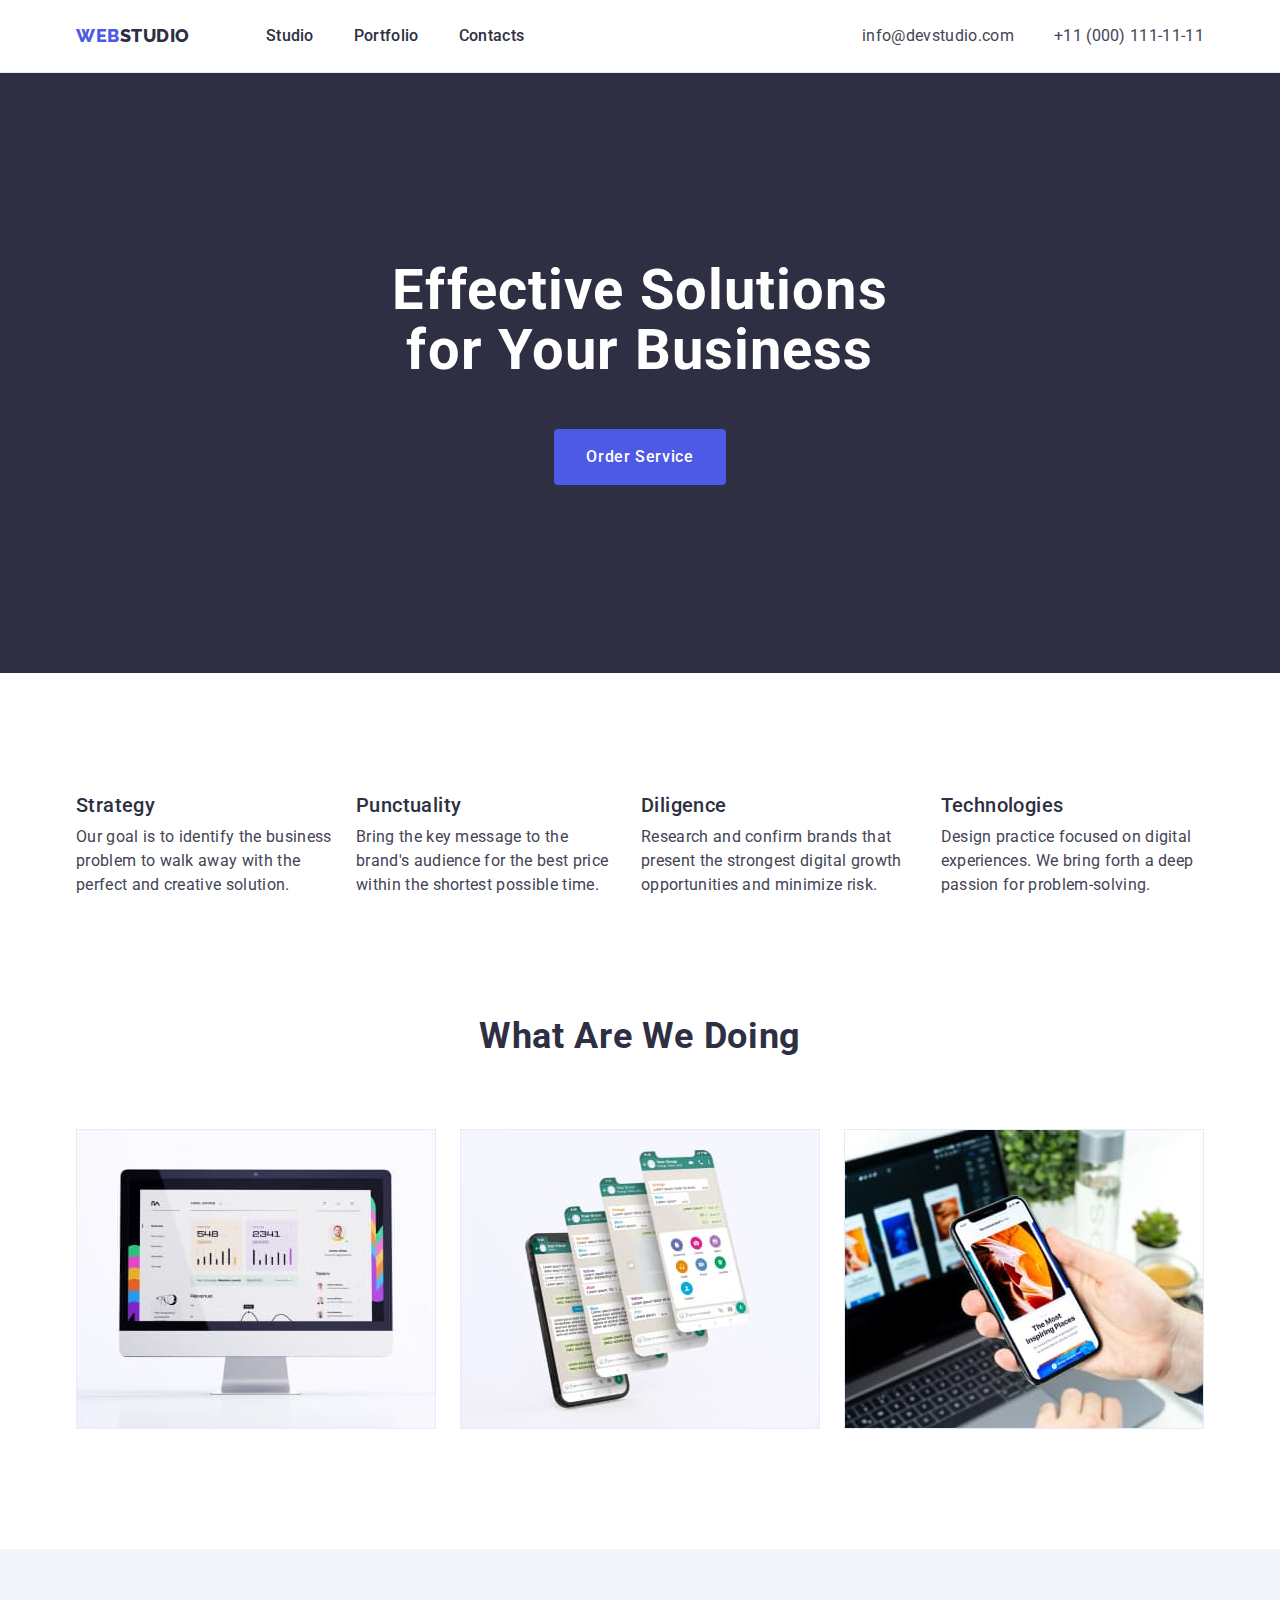
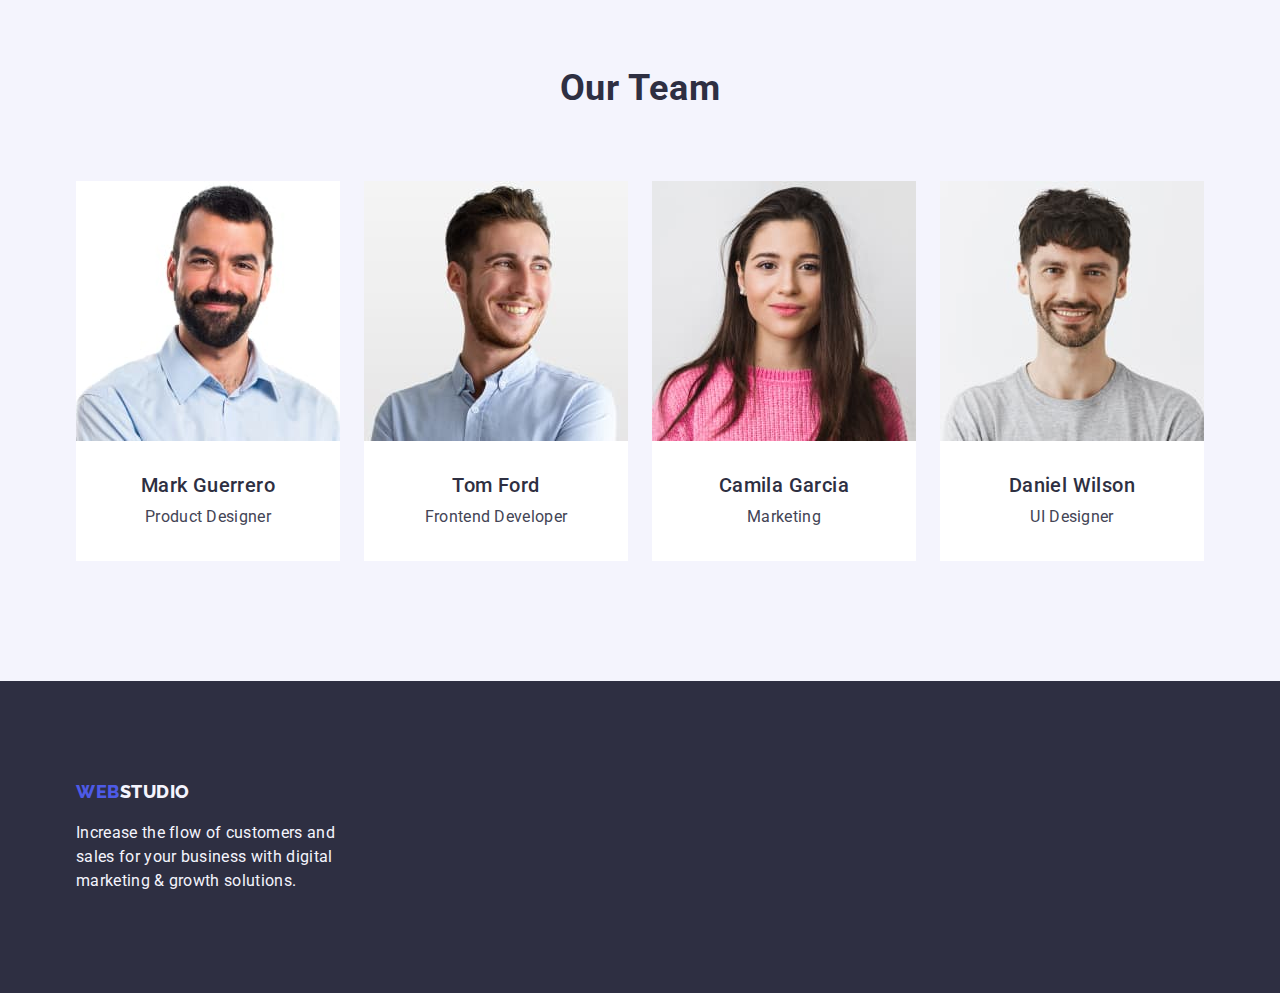
==== index.html @ 350f28e0 "Initial commit" ====
<!DOCTYPE html>

<html lang="en">
  <head>
    <meta charset="UTF-8" />

    <meta http-equiv="X-UA-Compatible" content="IE=edge" />

    <meta name="viewport" content="width=device-width, initial-scale=1.0" />

    <title>Web Studio</title>

    <link rel="preconnect" href="https://fonts.googleapis.com" />

    <link rel="preconnect" href="https://fonts.gstatic.com" crossorigin />

    <link
      href="https://fonts.googleapis.com/css2?family=Raleway:wght@800&family=Roboto:wght@400;500;700;900&display=swap"
      rel="stylesheet"
    />

    <link
      rel="stylesheet"
      href="https://cdnjs.cloudflare.com/ajax/libs/modern-normalize/1.1.0/modern-normalize.css"
      integrity="sha512-Y0MM+V6ymRKN2zStTqzQ227DWhhp4Mzdo6gnlRnuaNCbc+YN/ZH0sBCLTM4M0oSy9c9VKiCvd4Jk44aCLrNS5Q=="
      crossorigin="anonymous"
      referrerpolicy="no-referrer"
    />

    <link rel="stylesheet" href="./css/styles.css" />
  </head>

  <!-- body -->

  <body>
    <!-- <header> -->

    <header class="header">
      <div class="container cont-nav">
        <nav>
          <a class="logo-link link" href="./index.html"
            >Web<span class="logo-part">Studio</span></a
          >

          <!-- navigation -->

          <ul class="menu list">
            <li class="menu-item">
              <a class="menu-link link" href="./index.html">Studio</a>
            </li>

            <li class="menu-item">
              <a class="menu-link link" href="./portfolio.html">Portfolio</a>
            </li>

            <li class="menu-item">
              <a class="menu-link link" href="">Contacts</a>
            </li>
          </ul>
        </nav>

        <!-- contacts -->

        <address class="contacts">
          <ul class="address-list list">
            <li class="menu-item">
              <a class="contact-unit link" href="mailto:info@devstudio.com"
                >info@devstudio.com
              </a>
            </li>

            <li class="menu-item">
              <a class="contact-unit link" href="tel:+110001111111"
                >+11 (000) 111-11-11
              </a>
            </li>
          </ul>
        </address>
      </div>
    </header>

    <!-- main -->

    <main>
      <!-- section 1 -->

      <section class="hero-section">
        <div class="container content">
          <h1 class="main-title">
            Effective Solutions <br />
            for Your Business
          </h1>

          <button class="hero-button" type="button">Order Service</button>
        </div>
      </section>

      <!-- section 2 -->

      <section class="second-section">
        <div class="container second-section-cont">
          <h2 hidden class="secondary-title">Our advances</h2>

          <ul class="list second-section-list">
            <li>
              <h3 class="suptitle">Strategy</h3>

              <p class="title-description">
                Our goal is to identify the business problem to walk away with
                the perfect and creative solution.
              </p>
            </li>

            <li>
              <h3 class="suptitle">Punctuality</h3>

              <p class="title-description">
                Bring the key message to the brand's audience for the best price
                within the shortest possible time.
              </p>
            </li>

            <li>
              <h3 class="suptitle">Diligence</h3>

              <p class="title-description">
                Research and confirm brands that present the strongest digital
                growth opportunities and minimize risk.
              </p>
            </li>

            <li>
              <h3 class="suptitle">Technologies</h3>

              <p class="title-description">
                Design practice focused on digital experiences. We bring forth a
                deep passion for problem-solving.
              </p>
            </li>
          </ul>
        </div>
      </section>

      <!-- section 3 -->

      <section class="third-section">
        <div class="container">
          <h2 class="subtitle">What are we doing</h2>

          <ul class="list third-section-list">
            <li>
              <img
                src="./images/img-1.jpg"
                alt="personal computer"
                width="360"
                height="300"
              />
            </li>

            <li>
              <img
                src="./images/img-2.jpg"
                alt="smarphone, mobile application"
                width="360"
                height="300"
              />
            </li>

            <li>
              <img
                src="./images/img-3.jpg"
                alt="smarphone, laptop"
                width="360"
                height="300"
              />
            </li>
          </ul>
        </div>
      </section>

      <!-- section 4 -->

      <section class="fourth-section">
        <div class="container">
          <h2 class="subtitle">Our Team</h2>

          <ul class="list fourth-section-list">
            <li class="fourth-section-item">
              <img
                src="./images/img-4.jpg"
                alt="team member"
                width="264"
                height="260"
              />

              <div class="team-member">
                <h3 class="suptitle">Mark Guerrero</h3>

                <p class="title-description">Product Designer</p>
              </div>
            </li>

            <li class="fourth-section-item">
              <img
                src="./images/img-5.jpg"
                alt="team member"
                width="264"
                height="260"
              />

              <div class="team-member">
                <h3 class="suptitle">Tom Ford</h3>

                <p class="title-description">Frontend Developer</p>
              </div>
            </li>

            <li class="fourth-section-item">
              <img
                src="./images/img-6.jpg"
                alt="team member"
                width="264"
                height="260"
              />

              <div class="team-member">
                <h3 class="suptitle">Camila Garcia</h3>

                <p class="title-description">Marketing</p>
              </div>
            </li>

            <li class="fourth-section-item">
              <img
                src="./images/img-7.jpg"
                alt="team member"
                width="264"
                height="260"
              />

              <div class="team-member">
                <h3 class="suptitle">Daniel Wilson</h3>

                <p class="title-description">UI Designer</p>
              </div>
            </li>
          </ul>
        </div>
      </section>
    </main>

    <!-- footer -->

    <footer class="footer">
      <div class="container">
        <div class="footer-content">
          <a class="logo-link link" href="./index.html"
            >Web<span class="logo-footer">Studio</span>
          </a>

          <p class="footer-title">
            Increase the flow of customers and sales for your business with
            digital marketing & growth solutions.
          </p>
        </div>
      </div>
    </footer>
  </body>
</html>
---- css/styles.css ----
:root {
  --primary-brand: #4d5ae5;
  --pressed-state: #404bbf;
  --dark: #2e2f42;
  --success: #31d0aa;
  --text: #434455;
  --subtle-Text: #8e8f99;
  --accent: #e7e9fc;
  --light: #f4f4fd;
  --modal-overlay: rgba(46, 47, 66, 0.4);
  --hero-background: rgba(46, 47, 66, 0.7);
  --white-background: #ffffff;
  --modal-background: #fcfcfc;
}

body {
  color: var(--text);
  background-color: var(--white-background);
  font-family: 'Roboto', sans-serif;
  font-size: 16px;
  line-height: 1.5;
  letter-spacing: 0.02em;
}

img {
  display: block;
  max-width: 100%;
  height: auto;
}

/*==================== style reset ==========================*/

p,
h1,
h2,
h3,
h4,
h5,
h6 {
  margin: 0;
}

ul {
  margin: 0;
  padding-left: 0;
}

.list {
  list-style: none;
}

.link {
  text-decoration: none;
}

button {
  cursor: pointer;
}

/*=================== /style reset ========================*/

/*==================== wrappers ========================*/

.container {
  width: 1158px;
  padding-left: 15px;
  padding-right: 15px;
  margin: 0 auto;
}

.header {
  border-bottom: 1px solid var(--accent);
}

.cont-nav {
  display: flex;
}

.cont-nav nav,
.cont-nav address {
  display: flex;
  align-items: center;
}

.logo-link {
  margin-right: 76px;
}

.menu {
  display: flex;
}

.menu-item:not(:last-child) {
  margin-right: 40px;
}

.menu-item {
  padding-top: 24px;
  padding-bottom: 24px;
}

.address-list {
  display: flex;
}

.contacts {
  margin-left: auto;
}

.second-section {
  padding-top: 120px;
}

.second-section-list {
  display: flex;
}

.second-section-list li:not(:last-child) {
  margin-right: 24px;
}

.suptitle {
  margin-bottom: 8px;
}

.third-section {
  padding-top: 120px;
  padding-bottom: 120px;
}

.third-section-list {
  display: flex;
}

.third-section-list li:not(:last-child) {
  margin-right: 24px;
}

.fourth-section {
  padding-top: 120px;
  padding-bottom: 120px;
}

.fourth-section-list {
  display: flex;
}

.fourth-section-list li:not(:last-child) {
  margin-right: 24px;
}

.team-member {
  padding-top: 32px;
  padding-bottom: 32px;
  text-align: center;
}

.subtitle {
  margin-bottom: 72px;
}

.footer-content {
  width: 294px;
}

/* portfolio wrappers */

.prtfl-section {
  padding-top: 96px;
  padding-bottom: 120px;
}

.prtfl-list {
  display: flex;
  justify-content: center;
  margin-bottom: 72px;
}

.prtfl-button:not(:last-child) {
  margin-right: 24px;
}

.net {
  display: flex;
  flex-wrap: wrap;
}

.net li {
  margin-right: 24px;
  margin-bottom: 48px;
}

.net li:nth-child(3n) {
  margin-right: 0;
}

.net li:nth-last-child(-n + 3) {
  margin-bottom: 0;
}

.prtfl-menu {
  border: 1px solid var(--accent);
  border-top: none;
  padding-top: 32px;
  padding-left: 16px;
  padding-bottom: 32px;
}

/*=================== /wrappers =======================*/

/* ================ logo ================ */

.logo-link {
  color: var(--primary-brand);
  font-family: 'Raleway', sans-serif;
  letter-spacing: 0.03em;
  font-weight: 800;
  font-size: 18px;
  line-height: 1.17;
  letter-spacing: 0.03em;
  text-transform: uppercase;
}

.logo-part {
  color: var(--dark);
  font-family: 'Raleway', sans-serif;
  letter-spacing: 0.03em;
  font-weight: 800;
  font-size: 18px;
  line-height: 1.17;
  letter-spacing: 0.03em;
  text-transform: uppercase;
}

.logo-footer {
  color: var(--light);
}

/* ================ /logo ================= */

/* ================ header ================ */

.menu-link {
  font-weight: 500;
  color: var(--dark);
}

.menu-link:hover,
.menu-link:focus {
  color: var(--pressed-state);
}

.contacts {
  font-style: normal;
}

.contact-unit {
  color: var(--text);
}

.contact-unit:hover,
.contact-unit:focus {
  color: var(--pressed-state);
}

/* ================ /header ================ */

/* ============== main(index.html) ================ */

.hero-section {
  display: block;
  padding-top: 188px;
  padding-bottom: 188px;
  text-align: center;
  background-color: var(--dark);
}

.hero-button {
  padding: 16px 32px;
  margin-top: 48px;
  border: none;
  border-radius: 4px;

  font-family: 'Roboto', sans-serif;
  font-weight: 500;
  font-size: 16px;
  line-height: 1.5;
  letter-spacing: 0.04em;
  color: var(--white-background);
  background: var(--primary-brand);
  cursor: pointer;
}

.hero-button:hover,
.hero-button:focus {
  color: var(--white-background);
  background-color: var(--pressed-state);
  border-color: var(--primary-brand);
}

.main-title {
  font-weight: 700;
  font-size: 56px;
  line-height: 1.07;
  text-align: center;
  letter-spacing: 0.02em;
  color: var(--white-background);
}

.subtitle {
  font-size: 36px;
  line-height: 1.11;
  text-align: center;
  letter-spacing: 0.02em;
  text-transform: capitalize;
  color: var(--dark);
}

.suptitle {
  font-weight: 500;
  font-size: 20px;
  line-height: 1.2;
  letter-spacing: 0.02em;
  color: var(--dark);
}

.title-description {
  font-size: 16px;
  line-height: 1.5;
  letter-spacing: 0.02em;
  color: var(--text);
}

.fourth-section {
  background-color: var(--light);
}

.fourth-section-item {
  background-color: var(--white-background);
}

/* ============== /main(index.html) ================ */

/* ===================== main(portfolio.html) =================== */

.button {
  padding: 16px 32px;
  border-radius: 4px;

  font-family: 'Roboto', sans-serif;
  font-weight: 500;
  font-size: 16px;
  line-height: 1.5;
  letter-spacing: 0.04em;
  background-color: var(--light);
  color: var(--primary-brand);
  border: var(--accent);
  cursor: pointer;
}

.button:hover,
.button:focus {
  background-color: var(--pressed-state);
  color: var(--white-background);
  border-color: var(--pressed-state);
}

/* ===================== main(portfolio.html) =================== */

/* ============ footer =========== */

.footer {
  padding-top: 100px;
  padding-bottom: 100px;

  background-color: var(--dark);
}
.footer-title {
  margin-top: 16px;
  color: var(--light);
}

/* ============ /footer =========== */
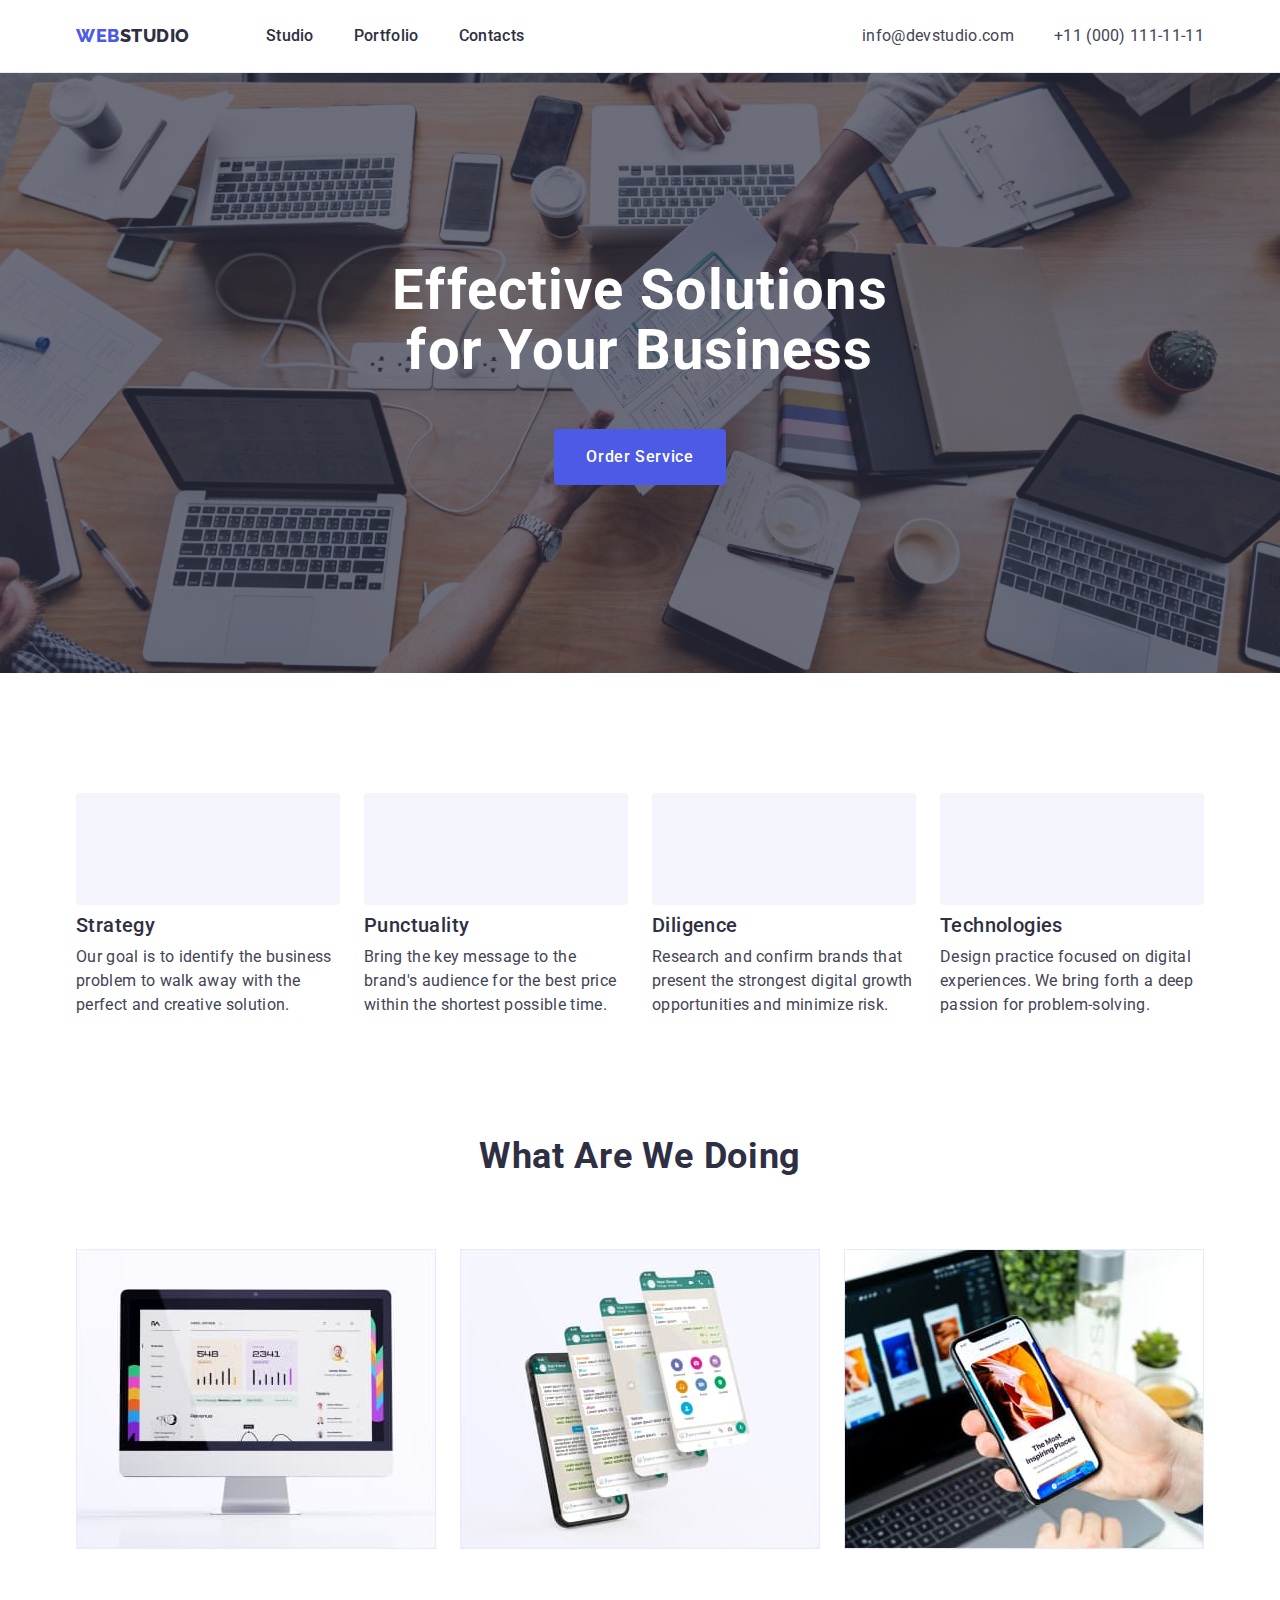
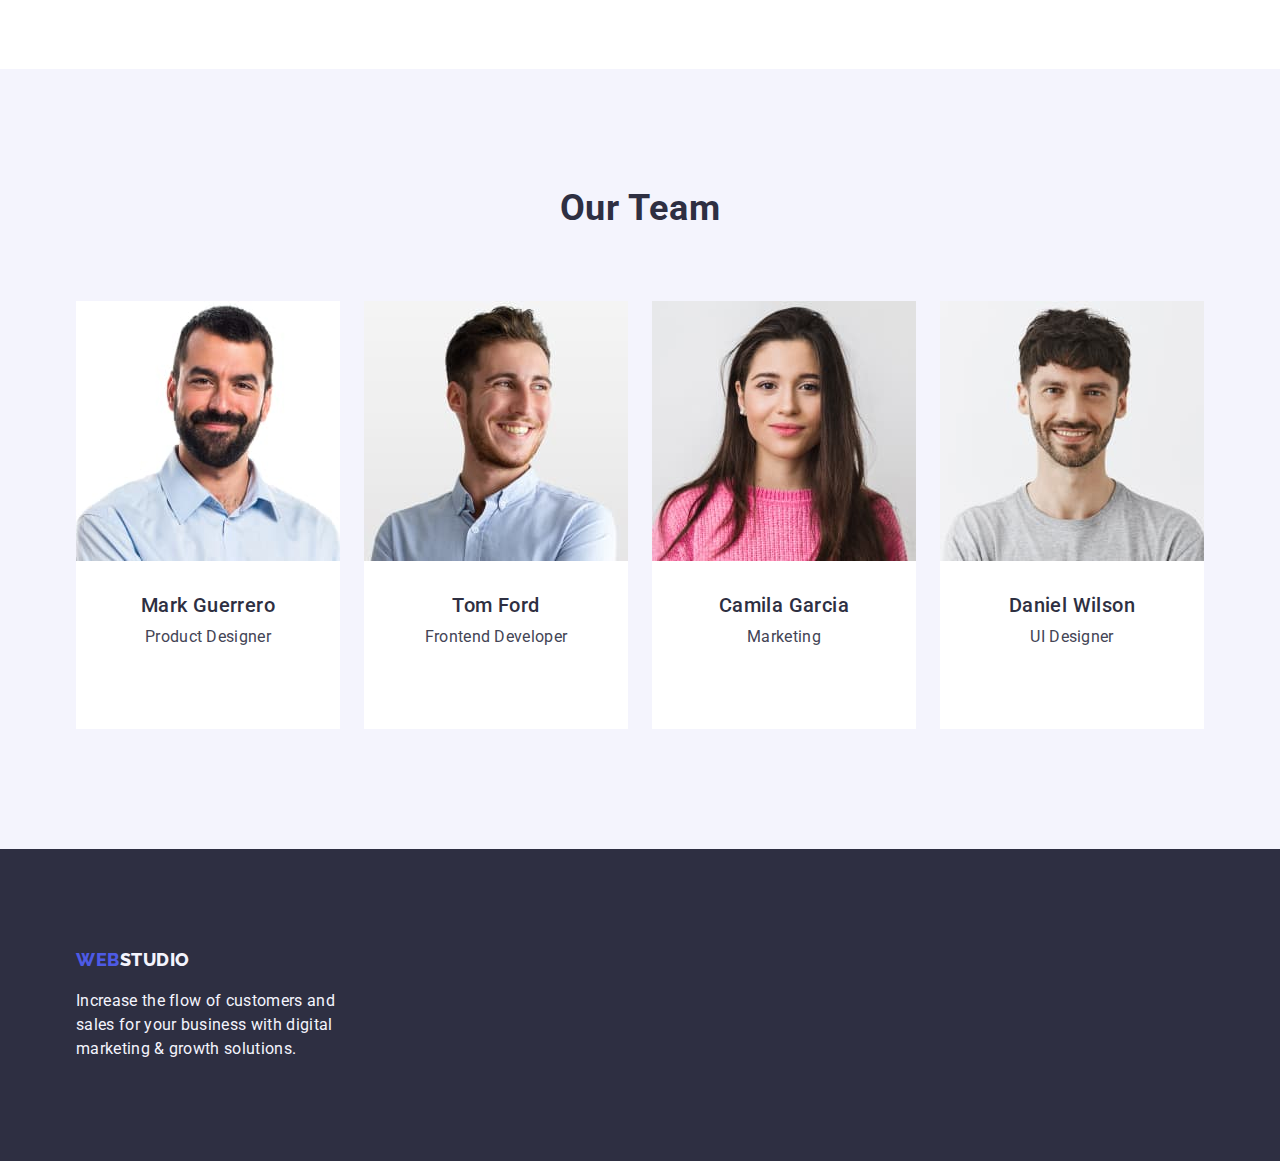
==== commit c05737be: "added icons" ====
--- a/index.html
+++ b/index.html
@@ -103,6 +103,11 @@
 
           <ul class="list second-section-list">
             <li>
+              <div class="icon-wrapper">
+                <svg>
+                  <use></use>
+                </svg>
+              </div>
               <h3 class="suptitle">Strategy</h3>
 
               <p class="title-description">
@@ -112,6 +117,11 @@
             </li>
 
             <li>
+              <div class="icon-wrapper">
+                <svg>
+                  <use></use>
+                </svg>
+              </div>
               <h3 class="suptitle">Punctuality</h3>
 
               <p class="title-description">
@@ -121,6 +131,11 @@
             </li>
 
             <li>
+              <div class="icon-wrapper">
+                <svg>
+                  <use></use>
+                </svg>
+              </div>
               <h3 class="suptitle">Diligence</h3>
 
               <p class="title-description">
@@ -130,6 +145,11 @@
             </li>
 
             <li>
+              <div class="icon-wrapper">
+                <svg>
+                  <use></use>
+                </svg>
+              </div>
               <h3 class="suptitle">Technologies</h3>
 
               <p class="title-description">
@@ -197,6 +217,42 @@
                 <h3 class="suptitle">Mark Guerrero</h3>
 
                 <p class="title-description">Product Designer</p>
+                <ul class="member-social-links list">
+                  <li class="social-link-item">
+                    <a href="social-link link">
+                      <svg class="social-link-icon" width="16" height="16">
+                        <use
+                          href="./images/symbol-defs.svg#icon-instagram"
+                        ></use>
+                      </svg>
+                    </a>
+                  </li>
+                  <li class="social-link-item">
+                    <a href="social-link link">
+                      <svg class="social-link-icon" width="16" height="16">
+                        <use href="./images/symbol-defs.svg#icon-twitter"></use>
+                      </svg>
+                    </a>
+                  </li>
+                  <li class="social-link-item">
+                    <a href="social-link link">
+                      <svg class="social-link-icon" width="16" height="16">
+                        <use
+                          href="./images/symbol-defs.svg#icon-facebook"
+                        ></use>
+                      </svg>
+                    </a>
+                  </li>
+                  <li class="social-link-item">
+                    <a href="social-link link">
+                      <svg class="social-link-icon" width="16" height="16">
+                        <use
+                          href="./images/symbol-defs.svg#icon-linkedin"
+                        ></use>
+                      </svg>
+                    </a>
+                  </li>
+                </ul>
               </div>
             </li>
 
@@ -212,6 +268,36 @@
                 <h3 class="suptitle">Tom Ford</h3>
 
                 <p class="title-description">Frontend Developer</p>
+                <ul class="member-social-links list">
+                  <li class="social-link-item">
+                    <a href="social-link link">
+                      <svg class="social-link-icon">
+                        <use></use>
+                      </svg>
+                    </a>
+                  </li>
+                  <li class="social-link-item">
+                    <a href="social-link link">
+                      <svg class="social-link-icon">
+                        <use></use>
+                      </svg>
+                    </a>
+                  </li>
+                  <li class="social-link-item">
+                    <a href="social-link link">
+                      <svg class="social-link-icon">
+                        <use></use>
+                      </svg>
+                    </a>
+                  </li>
+                  <li class="social-link-item">
+                    <a href="social-link link">
+                      <svg class="social-link-icon">
+                        <use></use>
+                      </svg>
+                    </a>
+                  </li>
+                </ul>
               </div>
             </li>
 
@@ -227,6 +313,36 @@
                 <h3 class="suptitle">Camila Garcia</h3>
 
                 <p class="title-description">Marketing</p>
+                <ul class="member-social-links list">
+                  <li class="social-link-item">
+                    <a href="social-link link">
+                      <svg class="social-link-icon">
+                        <use></use>
+                      </svg>
+                    </a>
+                  </li>
+                  <li class="social-link-item">
+                    <a href="social-link link">
+                      <svg class="social-link-icon">
+                        <use></use>
+                      </svg>
+                    </a>
+                  </li>
+                  <li class="social-link-item">
+                    <a href="social-link link">
+                      <svg class="social-link-icon">
+                        <use></use>
+                      </svg>
+                    </a>
+                  </li>
+                  <li class="social-link-item">
+                    <a href="social-link link">
+                      <svg class="social-link-icon">
+                        <use></use>
+                      </svg>
+                    </a>
+                  </li>
+                </ul>
               </div>
             </li>
 
@@ -242,6 +358,36 @@
                 <h3 class="suptitle">Daniel Wilson</h3>
 
                 <p class="title-description">UI Designer</p>
+                <ul class="member-social-links list">
+                  <li class="social-link-item">
+                    <a href="social-link link">
+                      <svg class="social-link-icon">
+                        <use></use>
+                      </svg>
+                    </a>
+                  </li>
+                  <li class="social-link-item">
+                    <a href="social-link link">
+                      <svg class="social-link-icon">
+                        <use></use>
+                      </svg>
+                    </a>
+                  </li>
+                  <li class="social-link-item">
+                    <a href="social-link link">
+                      <svg class="social-link-icon">
+                        <use></use>
+                      </svg>
+                    </a>
+                  </li>
+                  <li class="social-link-item">
+                    <a href="social-link link">
+                      <svg class="social-link-icon">
+                        <use></use>
+                      </svg>
+                    </a>
+                  </li>
+                </ul>
               </div>
             </li>
           </ul>
--- a/css/styles.css
+++ b/css/styles.css
@@ -8,7 +8,8 @@
   --accent: #e7e9fc;
   --light: #f4f4fd;
   --modal-overlay: rgba(46, 47, 66, 0.4);
-  --hero-background: rgba(46, 47, 66, 0.7);
+  --hero-background: linear-gradient
+    (rgba(46, 47, 66, 0.7), rgba(46, 47, 66, 0.7));
   --white-background: #ffffff;
   --modal-background: #fcfcfc;
 }
@@ -151,7 +152,9 @@
 
 .team-member {
   padding-top: 32px;
+  padding-right: 16px;
   padding-bottom: 32px;
+  padding-left: 16px;
   text-align: center;
 }
 
@@ -268,6 +271,10 @@
 /* ============== main(index.html) ================ */
 
 .hero-section {
+  background-image: url(../images/dark-bg.png), url(../images/hero-bg.jpg);
+  background-repeat: no-repeat;
+  background-position: center;
+  background-size: cover;
   display: block;
   padding-top: 188px;
   padding-bottom: 188px;
@@ -331,12 +338,45 @@
   color: var(--text);
 }
 
+.icon-wrapper {
+  width: 264px;
+  height: 112px;
+  border-radius: 4px;
+  background-color: var(--light);
+  margin-bottom: 8px;
+}
+
 .fourth-section {
   background-color: var(--light);
 }
 
 .fourth-section-item {
   background-color: var(--white-background);
+}
+
+.member-social-links {
+  display: flex;
+  justify-content: space-between;
+  margin-top: 8px;
+}
+
+.social-link-item {
+  width: 40px;
+  height: 40px;
+}
+
+.social-link {
+  width: 100%;
+  height: 100%;
+  border-radius: 50%;
+  background-color: var(--primary-brand);
+  display: flex;
+  align-items: center;
+  justify-content: center;
+}
+
+.social-link-icon {
+  fill: #ffffff;
 }
 
 /* ============== /main(index.html) ================ */
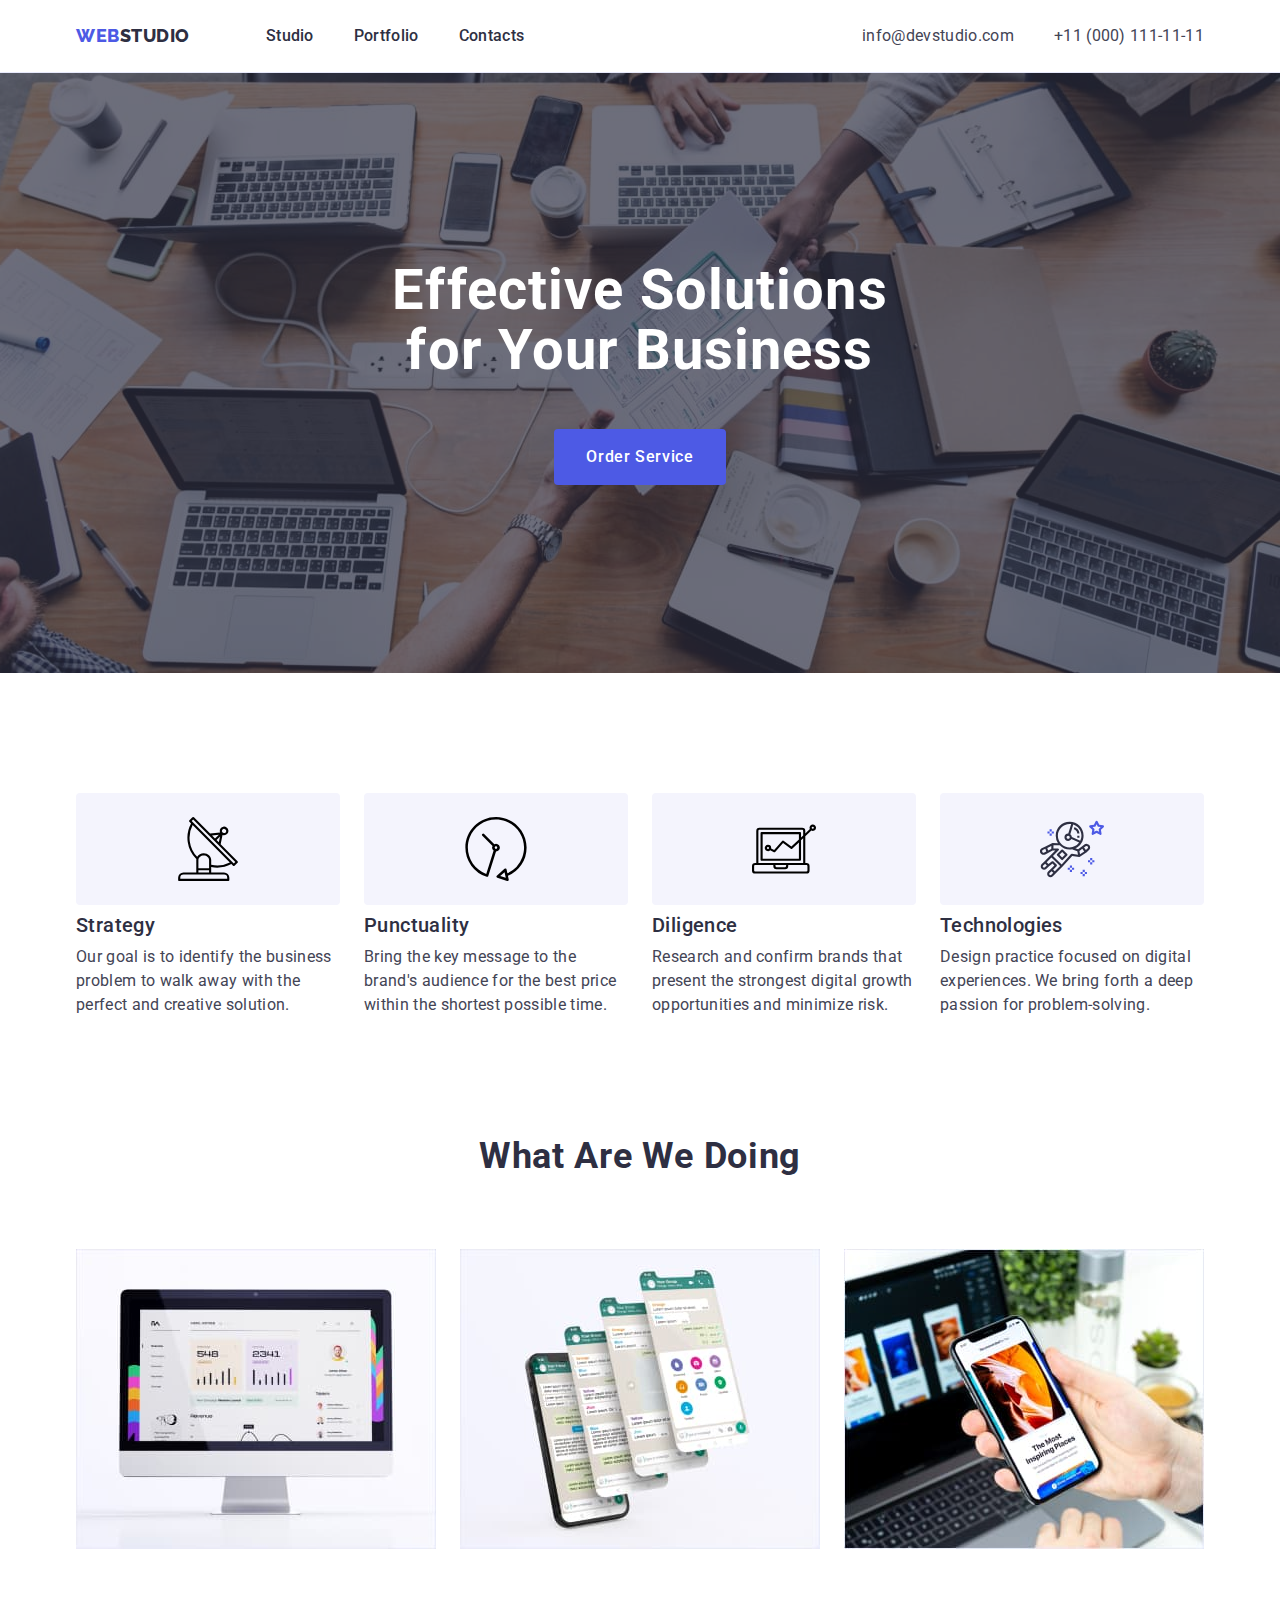
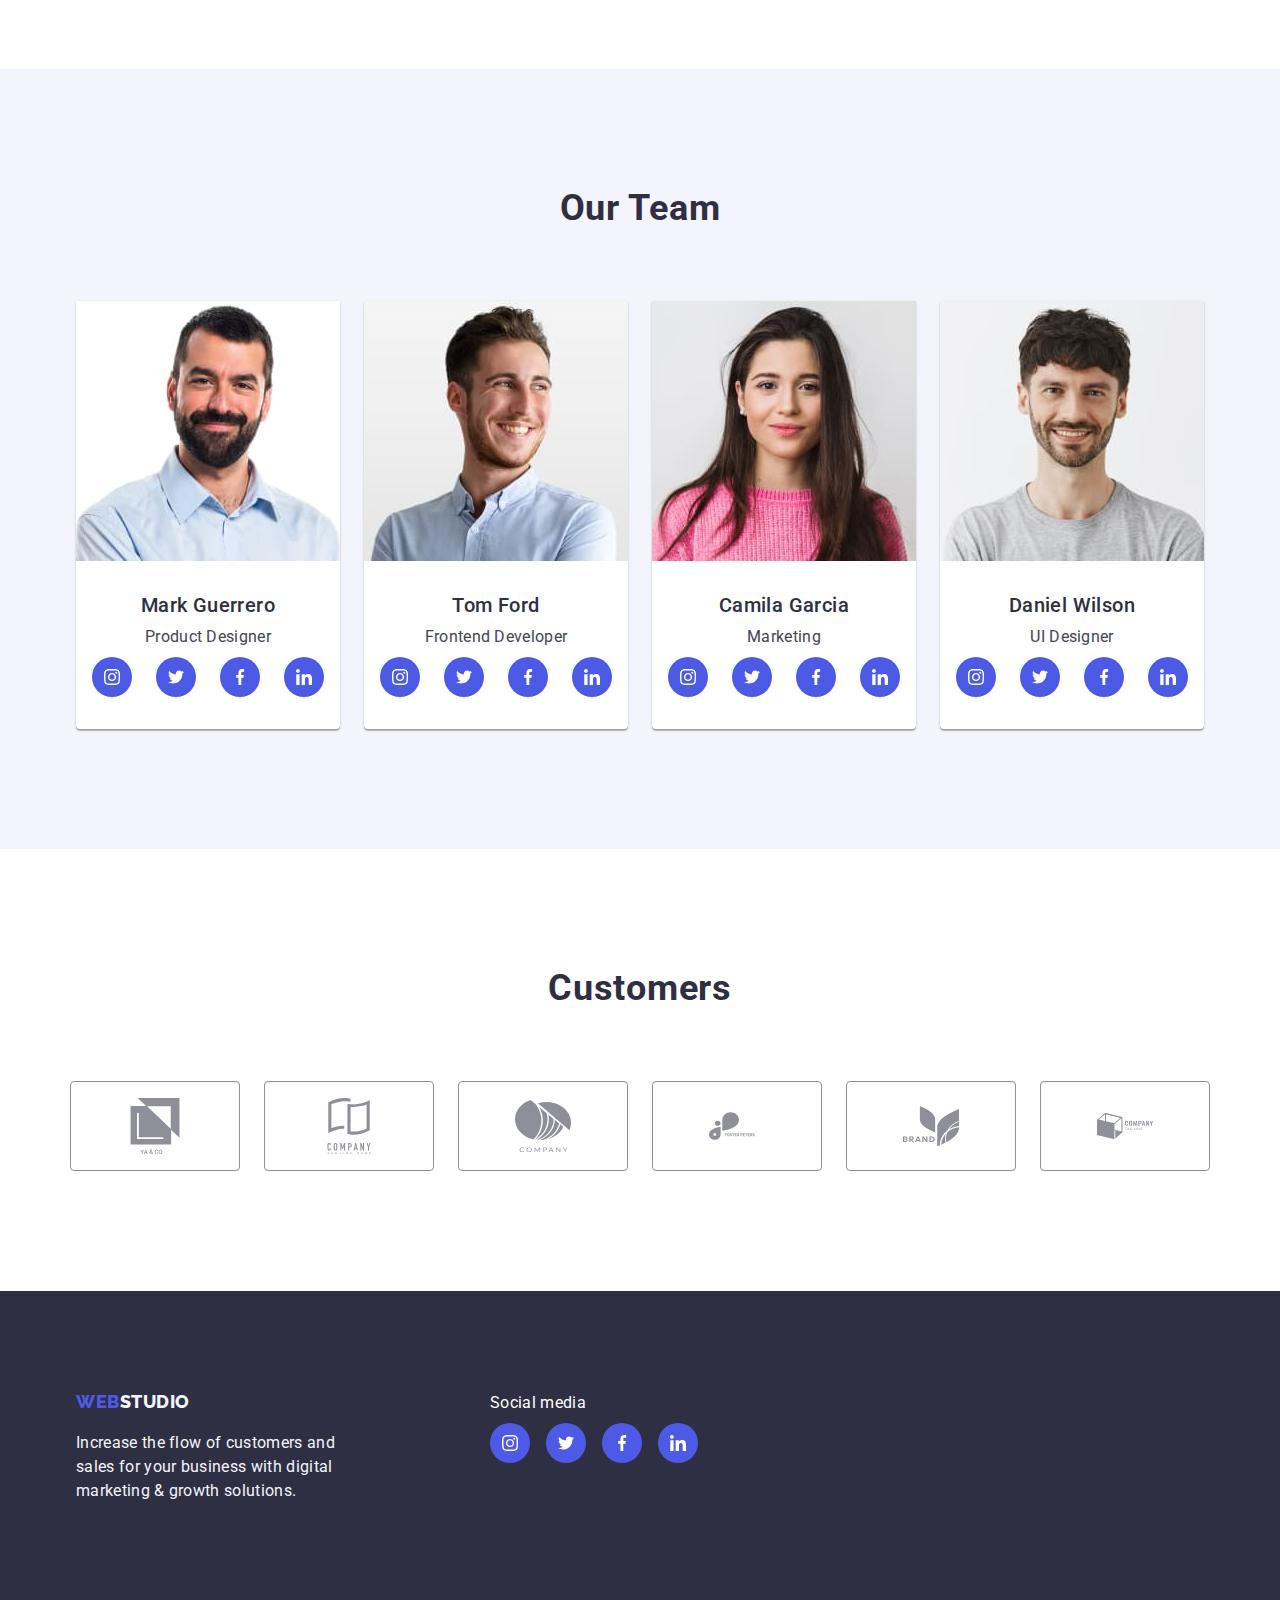
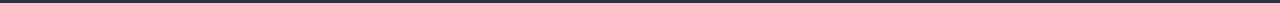
==== commit b8abf1b0: "added css" ====
--- a/index.html
+++ b/index.html
@@ -104,8 +104,8 @@
           <ul class="list second-section-list">
             <li>
               <div class="icon-wrapper">
-                <svg>
-                  <use></use>
+                <svg class="advances-icon">
+                  <use href="./images/symbol-defs.svg#icon-strategy"></use>
                 </svg>
               </div>
               <h3 class="suptitle">Strategy</h3>
@@ -118,8 +118,8 @@
 
             <li>
               <div class="icon-wrapper">
-                <svg>
-                  <use></use>
+                <svg class="advances-icon">
+                  <use href="./images/symbol-defs.svg#icon-punctuality"></use>
                 </svg>
               </div>
               <h3 class="suptitle">Punctuality</h3>
@@ -132,8 +132,8 @@
 
             <li>
               <div class="icon-wrapper">
-                <svg>
-                  <use></use>
+                <svg class="advances-icon">
+                  <use href="./images/symbol-defs.svg#icon-diligence"></use>
                 </svg>
               </div>
               <h3 class="suptitle">Diligence</h3>
@@ -146,8 +146,8 @@
 
             <li>
               <div class="icon-wrapper">
-                <svg>
-                  <use></use>
+                <svg class="advances-icon">
+                  <use href="./images/symbol-defs.svg#icon-technologies"></use>
                 </svg>
               </div>
               <h3 class="suptitle">Technologies</h3>
@@ -219,7 +219,7 @@
                 <p class="title-description">Product Designer</p>
                 <ul class="member-social-links list">
                   <li class="social-link-item">
-                    <a href="social-link link">
+                    <a class="social-link link" href="">
                       <svg class="social-link-icon" width="16" height="16">
                         <use
                           href="./images/symbol-defs.svg#icon-instagram"
@@ -228,14 +228,14 @@
                     </a>
                   </li>
                   <li class="social-link-item">
-                    <a href="social-link link">
+                    <a class="social-link link" href="">
                       <svg class="social-link-icon" width="16" height="16">
                         <use href="./images/symbol-defs.svg#icon-twitter"></use>
                       </svg>
                     </a>
                   </li>
                   <li class="social-link-item">
-                    <a href="social-link link">
+                    <a class="social-link link" href="">
                       <svg class="social-link-icon" width="16" height="16">
                         <use
                           href="./images/symbol-defs.svg#icon-facebook"
@@ -244,7 +244,7 @@
                     </a>
                   </li>
                   <li class="social-link-item">
-                    <a href="social-link link">
+                    <a class="social-link link" href="">
                       <svg class="social-link-icon" width="16" height="16">
                         <use
                           href="./images/symbol-defs.svg#icon-linkedin"
@@ -270,30 +270,36 @@
                 <p class="title-description">Frontend Developer</p>
                 <ul class="member-social-links list">
                   <li class="social-link-item">
-                    <a href="social-link link">
-                      <svg class="social-link-icon">
-                        <use></use>
-                      </svg>
-                    </a>
-                  </li>
-                  <li class="social-link-item">
-                    <a href="social-link link">
-                      <svg class="social-link-icon">
-                        <use></use>
-                      </svg>
-                    </a>
-                  </li>
-                  <li class="social-link-item">
-                    <a href="social-link link">
-                      <svg class="social-link-icon">
-                        <use></use>
-                      </svg>
-                    </a>
-                  </li>
-                  <li class="social-link-item">
-                    <a href="social-link link">
-                      <svg class="social-link-icon">
-                        <use></use>
+                    <a class="social-link link" href="">
+                      <svg class="social-link-icon" width="16" height="16">
+                        <use
+                          href="./images/symbol-defs.svg#icon-instagram"
+                        ></use>
+                      </svg>
+                    </a>
+                  </li>
+                  <li class="social-link-item">
+                    <a class="social-link link" href="">
+                      <svg class="social-link-icon" width="16" height="16">
+                        <use href="./images/symbol-defs.svg#icon-twitter"></use>
+                      </svg>
+                    </a>
+                  </li>
+                  <li class="social-link-item">
+                    <a class="social-link link" href="">
+                      <svg class="social-link-icon" width="16" height="16">
+                        <use
+                          href="./images/symbol-defs.svg#icon-facebook"
+                        ></use>
+                      </svg>
+                    </a>
+                  </li>
+                  <li class="social-link-item">
+                    <a class="social-link link" href="">
+                      <svg class="social-link-icon" width="16" height="16">
+                        <use
+                          href="./images/symbol-defs.svg#icon-linkedin"
+                        ></use>
                       </svg>
                     </a>
                   </li>
@@ -315,30 +321,36 @@
                 <p class="title-description">Marketing</p>
                 <ul class="member-social-links list">
                   <li class="social-link-item">
-                    <a href="social-link link">
-                      <svg class="social-link-icon">
-                        <use></use>
-                      </svg>
-                    </a>
-                  </li>
-                  <li class="social-link-item">
-                    <a href="social-link link">
-                      <svg class="social-link-icon">
-                        <use></use>
-                      </svg>
-                    </a>
-                  </li>
-                  <li class="social-link-item">
-                    <a href="social-link link">
-                      <svg class="social-link-icon">
-                        <use></use>
-                      </svg>
-                    </a>
-                  </li>
-                  <li class="social-link-item">
-                    <a href="social-link link">
-                      <svg class="social-link-icon">
-                        <use></use>
+                    <a class="social-link link" href="">
+                      <svg class="social-link-icon" width="16" height="16">
+                        <use
+                          href="./images/symbol-defs.svg#icon-instagram"
+                        ></use>
+                      </svg>
+                    </a>
+                  </li>
+                  <li class="social-link-item">
+                    <a class="social-link link" href="">
+                      <svg class="social-link-icon" width="16" height="16">
+                        <use href="./images/symbol-defs.svg#icon-twitter"></use>
+                      </svg>
+                    </a>
+                  </li>
+                  <li class="social-link-item">
+                    <a class="social-link link" href="">
+                      <svg class="social-link-icon" width="16" height="16">
+                        <use
+                          href="./images/symbol-defs.svg#icon-facebook"
+                        ></use>
+                      </svg>
+                    </a>
+                  </li>
+                  <li class="social-link-item">
+                    <a class="social-link link" href="">
+                      <svg class="social-link-icon" width="16" height="16">
+                        <use
+                          href="./images/symbol-defs.svg#icon-linkedin"
+                        ></use>
                       </svg>
                     </a>
                   </li>
@@ -360,35 +372,93 @@
                 <p class="title-description">UI Designer</p>
                 <ul class="member-social-links list">
                   <li class="social-link-item">
-                    <a href="social-link link">
-                      <svg class="social-link-icon">
-                        <use></use>
-                      </svg>
-                    </a>
-                  </li>
-                  <li class="social-link-item">
-                    <a href="social-link link">
-                      <svg class="social-link-icon">
-                        <use></use>
-                      </svg>
-                    </a>
-                  </li>
-                  <li class="social-link-item">
-                    <a href="social-link link">
-                      <svg class="social-link-icon">
-                        <use></use>
-                      </svg>
-                    </a>
-                  </li>
-                  <li class="social-link-item">
-                    <a href="social-link link">
-                      <svg class="social-link-icon">
-                        <use></use>
+                    <a class="social-link link" href="">
+                      <svg class="social-link-icon" width="16" height="16">
+                        <use
+                          href="./images/symbol-defs.svg#icon-instagram"
+                        ></use>
+                      </svg>
+                    </a>
+                  </li>
+                  <li class="social-link-item">
+                    <a class="social-link link" href="">
+                      <svg class="social-link-icon" width="16" height="16">
+                        <use href="./images/symbol-defs.svg#icon-twitter"></use>
+                      </svg>
+                    </a>
+                  </li>
+                  <li class="social-link-item">
+                    <a class="social-link link" href="">
+                      <svg class="social-link-icon" width="16" height="16">
+                        <use
+                          href="./images/symbol-defs.svg#icon-facebook"
+                        ></use>
+                      </svg>
+                    </a>
+                  </li>
+                  <li class="social-link-item">
+                    <a class="social-link link" href="">
+                      <svg class="social-link-icon" width="16" height="16">
+                        <use
+                          href="./images/symbol-defs.svg#icon-linkedin"
+                        ></use>
                       </svg>
                     </a>
                   </li>
                 </ul>
               </div>
+            </li>
+          </ul>
+        </div>
+      </section>
+
+      <!-- section 5 -->
+
+      <section class="fifth-section">
+        <div class="container">
+          <h2 class="subtitle">Customers</h2>
+          <ul class="company-list list">
+            <li class="company-list-item">
+              <a href="" class="company-logo link">
+                <svg class="company-svg" width="104" height="56">
+                  <use href="./images/symbol-defs.svg#icon-company-1"></use>
+                </svg>
+              </a>
+            </li>
+            <li class="company-list-item">
+              <a href="" class="company-logo link">
+                <svg class="company-svg" width="104" height="56">
+                  <use href="./images/symbol-defs.svg#icon-company-2"></use>
+                </svg>
+              </a>
+            </li>
+            <li class="company-list-item">
+              <a href="" class="company-logo link">
+                <svg class="company-svg" width="104" height="56">
+                  <use href="./images/symbol-defs.svg#icon-company-3"></use>
+                </svg>
+              </a>
+            </li>
+            <li class="company-list-item">
+              <a href="" class="company-logo link">
+                <svg class="company-svg" width="104" height="56">
+                  <use href="./images/symbol-defs.svg#icon-company-4"></use>
+                </svg>
+              </a>
+            </li>
+            <li class="company-list-item">
+              <a href="" class="company-logo link">
+                <svg class="company-svg" width="104" height="56">
+                  <use href="./images/symbol-defs.svg#icon-company-5"></use>
+                </svg>
+              </a>
+            </li>
+            <li class="company-list-item">
+              <a href="" class="company-logo link">
+                <svg class="company-svg" width="104" height="56">
+                  <use href="./images/symbol-defs.svg#icon-company-6"></use>
+                </svg>
+              </a>
             </li>
           </ul>
         </div>
@@ -409,6 +479,39 @@
             digital marketing & growth solutions.
           </p>
         </div>
+        <div class="footer-soc-links">
+          <p class="footer-second-tittle">Social media</p>
+          <ul class="member-social-links list">
+            <li class="footer-social-link-item">
+              <a class="footer-social-link link" href="">
+                <svg class="social-link-icon" width="16" height="16">
+                  <use href="./images/symbol-defs.svg#icon-instagram"></use>
+                </svg>
+              </a>
+            </li>
+            <li class="footer-social-link-item">
+              <a class="footer-social-link link" href="">
+                <svg class="social-link-icon" width="16" height="16">
+                  <use href="./images/symbol-defs.svg#icon-twitter"></use>
+                </svg>
+              </a>
+            </li>
+            <li class="footer-social-link-item">
+              <a class="footer-social-link link" href="">
+                <svg class="social-link-icon" width="16" height="16">
+                  <use href="./images/symbol-defs.svg#icon-facebook"></use>
+                </svg>
+              </a>
+            </li>
+            <li class="footer-social-link-item">
+              <a class="footer-social-link link" href="">
+                <svg class="social-link-icon" width="16" height="16">
+                  <use href="./images/symbol-defs.svg#icon-linkedin"></use>
+                </svg>
+              </a>
+            </li>
+          </ul>
+        </div>
       </div>
     </footer>
   </body>
--- a/css/styles.css
+++ b/css/styles.css
@@ -162,10 +162,6 @@
   margin-bottom: 72px;
 }
 
-.footer-content {
-  width: 294px;
-}
-
 /* portfolio wrappers */
 
 .prtfl-section {
@@ -339,6 +335,9 @@
 }
 
 .icon-wrapper {
+  display: flex;
+  align-items: center;
+  justify-content: center;
   width: 264px;
   height: 112px;
   border-radius: 4px;
@@ -346,17 +345,25 @@
   margin-bottom: 8px;
 }
 
+.advances-icon {
+  width: 64px;
+  height: 64px;
+}
+
 .fourth-section {
   background-color: var(--light);
 }
 
 .fourth-section-item {
   background-color: var(--white-background);
+  border-bottom-left-radius: 4px;
+  border-bottom-right-radius: 4px;
+  box-shadow: 0px 1px 3px rgba(0, 0, 0, 0.12), 0px 1px 1px rgba(0, 0, 0, 0.14),
+    0px 2px 1px rgba(0, 0, 0, 0.2);
 }
 
 .member-social-links {
   display: flex;
-  justify-content: space-between;
   margin-top: 8px;
 }
 
@@ -377,6 +384,40 @@
 
 .social-link-icon {
   fill: #ffffff;
+}
+
+.social-link:hover,
+.social-link:focus {
+  background-color: var(--pressed-state);
+}
+
+.fifth-section {
+  padding-top: 120px;
+  padding-bottom: 120px;
+}
+
+.company-list {
+  display: flex;
+  align-items: center;
+  justify-content: center;
+}
+
+.company-list-item:not(:last-child) {
+  margin-right: 24px;
+}
+
+.company-logo {
+  display: flex;
+  align-items: center;
+  justify-content: center;
+  padding: 16px 32px;
+  border-radius: 4px;
+  border: 1px solid var(--subtle-Text);
+}
+
+.company-logo:hover,
+.company-logo:focus {
+  color: var(--pressed-state);
 }
 
 /* ============== /main(index.html) ================ */
@@ -412,12 +453,49 @@
 .footer {
   padding-top: 100px;
   padding-bottom: 100px;
-
   background-color: var(--dark);
 }
+
+.footer-content {
+  width: 414px;
+}
+
 .footer-title {
   margin-top: 16px;
+  margin-right: 120px;
   color: var(--light);
 }
 
+.footer-second-tittle {
+  color: var(--white-background);
+}
+
+.footer-social-link {
+  width: 100%;
+  height: 100%;
+  border-radius: 50%;
+  background-color: var(--primary-brand);
+  display: flex;
+  align-items: center;
+  justify-content: center;
+}
+
+.footer-social-link:hover,
+.footer-social-link:focus {
+  background-color: var(--success);
+}
+
+.footer-social-link-item {
+  width: 40px;
+  height: 40px;
+}
+
+.footer-social-link-item:not(:last-child) {
+  margin-right: 16px;
+}
+
+.footer .container {
+  display: flex;
+}
+
 /* ============ /footer =========== */
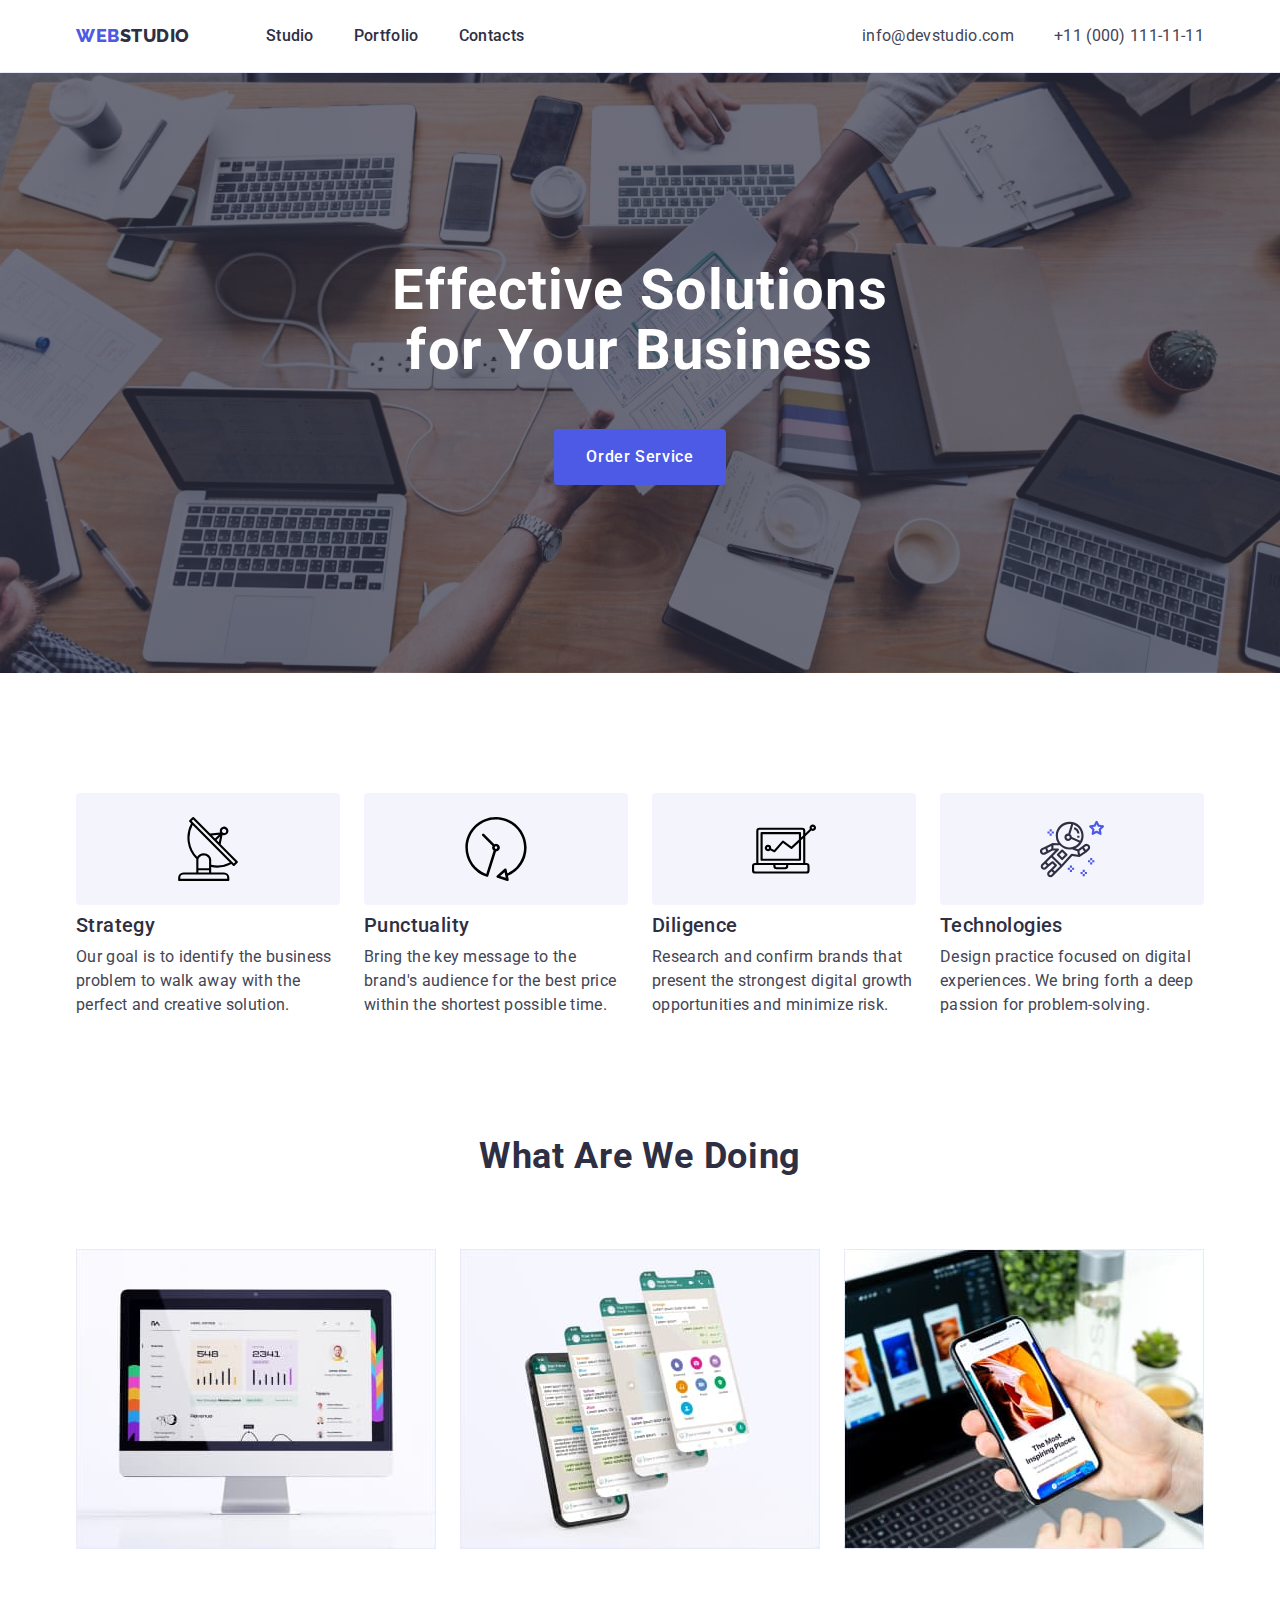
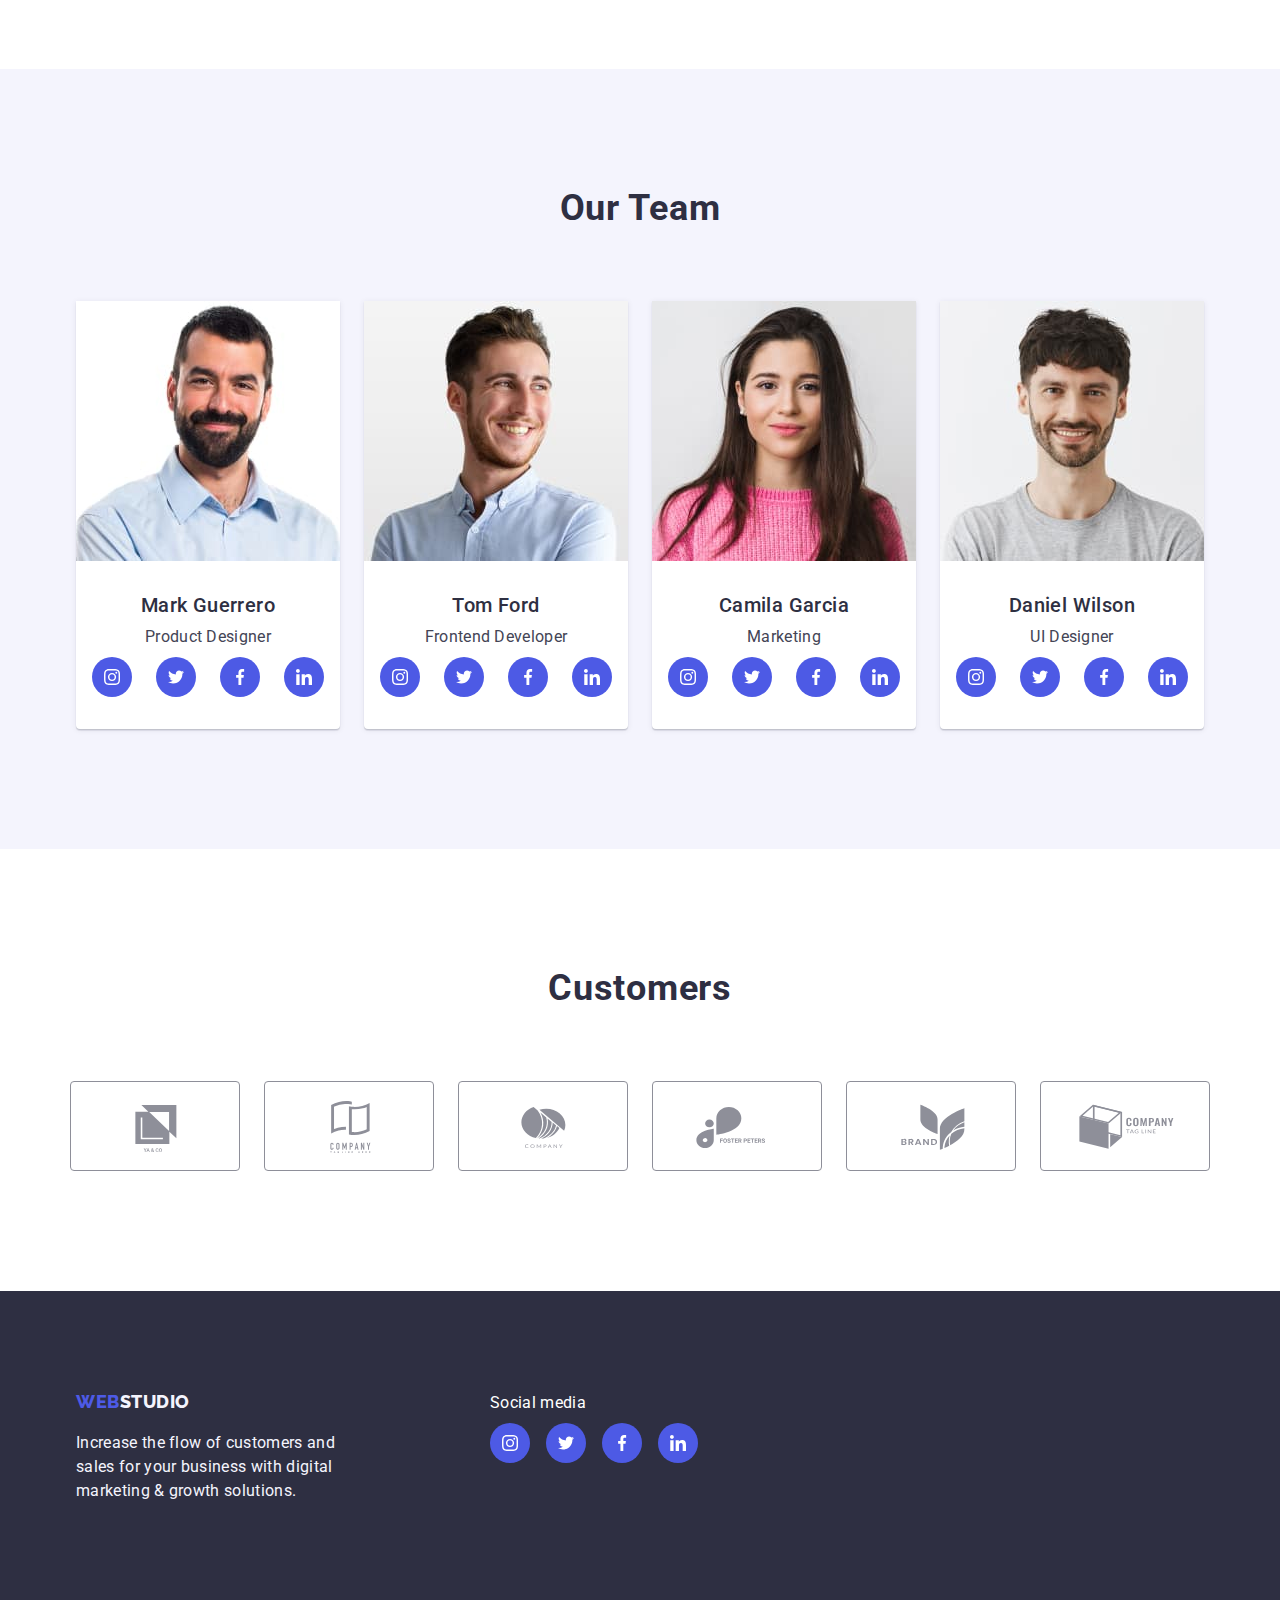
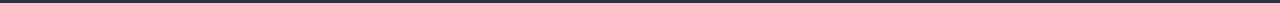
==== commit 1e3bd49b: "added css" ====
--- a/index.html
+++ b/index.html
@@ -421,42 +421,44 @@
             <li class="company-list-item">
               <a href="" class="company-logo link">
                 <svg class="company-svg" width="104" height="56">
-                  <use href="./images/symbol-defs.svg#icon-company-1"></use>
+                  <use
+                    href="./images/symbol-defs.svg#icon-company-tagline"
+                  ></use>
                 </svg>
               </a>
             </li>
             <li class="company-list-item">
               <a href="" class="company-logo link">
                 <svg class="company-svg" width="104" height="56">
-                  <use href="./images/symbol-defs.svg#icon-company-2"></use>
+                  <use href="./images/symbol-defs.svg#icon-brand"></use>
                 </svg>
               </a>
             </li>
             <li class="company-list-item">
               <a href="" class="company-logo link">
                 <svg class="company-svg" width="104" height="56">
-                  <use href="./images/symbol-defs.svg#icon-company-3"></use>
+                  <use href="./images/symbol-defs.svg#icon-foster-peters"></use>
                 </svg>
               </a>
             </li>
             <li class="company-list-item">
               <a href="" class="company-logo link">
                 <svg class="company-svg" width="104" height="56">
-                  <use href="./images/symbol-defs.svg#icon-company-4"></use>
+                  <use href="./images/symbol-defs.svg#icon-company"></use>
                 </svg>
               </a>
             </li>
             <li class="company-list-item">
               <a href="" class="company-logo link">
                 <svg class="company-svg" width="104" height="56">
-                  <use href="./images/symbol-defs.svg#icon-company-5"></use>
+                  <use href="./images/symbol-defs.svg#icon-tagline-here"></use>
                 </svg>
               </a>
             </li>
             <li class="company-list-item">
               <a href="" class="company-logo link">
                 <svg class="company-svg" width="104" height="56">
-                  <use href="./images/symbol-defs.svg#icon-company-6"></use>
+                  <use href="./images/symbol-defs.svg#icon-yago"></use>
                 </svg>
               </a>
             </li>
--- a/css/styles.css
+++ b/css/styles.css
@@ -205,6 +205,12 @@
   padding-bottom: 32px;
 }
 
+.project:hover,
+.project:focus {
+  box-shadow: 0px 1px 6px rgba(46, 47, 66, 0.08),
+    0px 1px 1px rgba(46, 47, 66, 0.16), 0px 2px 1px rgba(46, 47, 66, 0.08);
+}
+
 /*=================== /wrappers =======================*/
 
 /* ================ logo ================ */
@@ -267,10 +273,17 @@
 /* ============== main(index.html) ================ */
 
 .hero-section {
-  background-image: url(../images/dark-bg.png), url(../images/hero-bg.jpg);
+  background-image: linear-gradient(
+      to top,
+      rgba(46, 47, 66, 0.7),
+      rgba(46, 47, 66, 0.7)
+    ),
+    url(../images/hero-bg.jpg);
   background-repeat: no-repeat;
+  background-size: cover;
   background-position: center;
-  background-size: cover;
+  max-width: 1440px;
+  margin: 0 auto;
   display: block;
   padding-top: 188px;
   padding-bottom: 188px;
@@ -358,8 +371,8 @@
   background-color: var(--white-background);
   border-bottom-left-radius: 4px;
   border-bottom-right-radius: 4px;
-  box-shadow: 0px 1px 3px rgba(0, 0, 0, 0.12), 0px 1px 1px rgba(0, 0, 0, 0.14),
-    0px 2px 1px rgba(0, 0, 0, 0.2);
+  box-shadow: 0px 1px 6px rgba(46, 47, 66, 0.08),
+    0px 1px 1px rgba(46, 47, 66, 0.16), 0px 2px 1px rgba(46, 47, 66, 0.08);
 }
 
 .member-social-links {
@@ -406,6 +419,11 @@
   margin-right: 24px;
 }
 
+.company-list-item:hover,
+.company-list-item:focus {
+  color: var(--pressed-state);
+}
+
 .company-logo {
   display: flex;
   align-items: center;
@@ -413,11 +431,17 @@
   padding: 16px 32px;
   border-radius: 4px;
   border: 1px solid var(--subtle-Text);
+  fill: var(--subtle-Text);
 }
 
 .company-logo:hover,
 .company-logo:focus {
-  color: var(--pressed-state);
+  border-color: var(--pressed-state);
+}
+
+.company-logo:hover .company-svg,
+.company-logo:focus .company-svg {
+  fill: var(--pressed-state);
 }
 
 /* ============== /main(index.html) ================ */
@@ -444,6 +468,8 @@
   background-color: var(--pressed-state);
   color: var(--white-background);
   border-color: var(--pressed-state);
+  box-shadow: 0px 3px 1px rgba(0, 0, 0, 0.1), 0px 2px 1px rgba(0, 0, 0, 0.08),
+    0px 2px 2px rgba(0, 0, 0, 0.12);
 }
 
 /* ===================== main(portfolio.html) =================== */
@@ -496,6 +522,7 @@
 
 .footer .container {
   display: flex;
+  align-items: baseline;
 }
 
 /* ============ /footer =========== */
